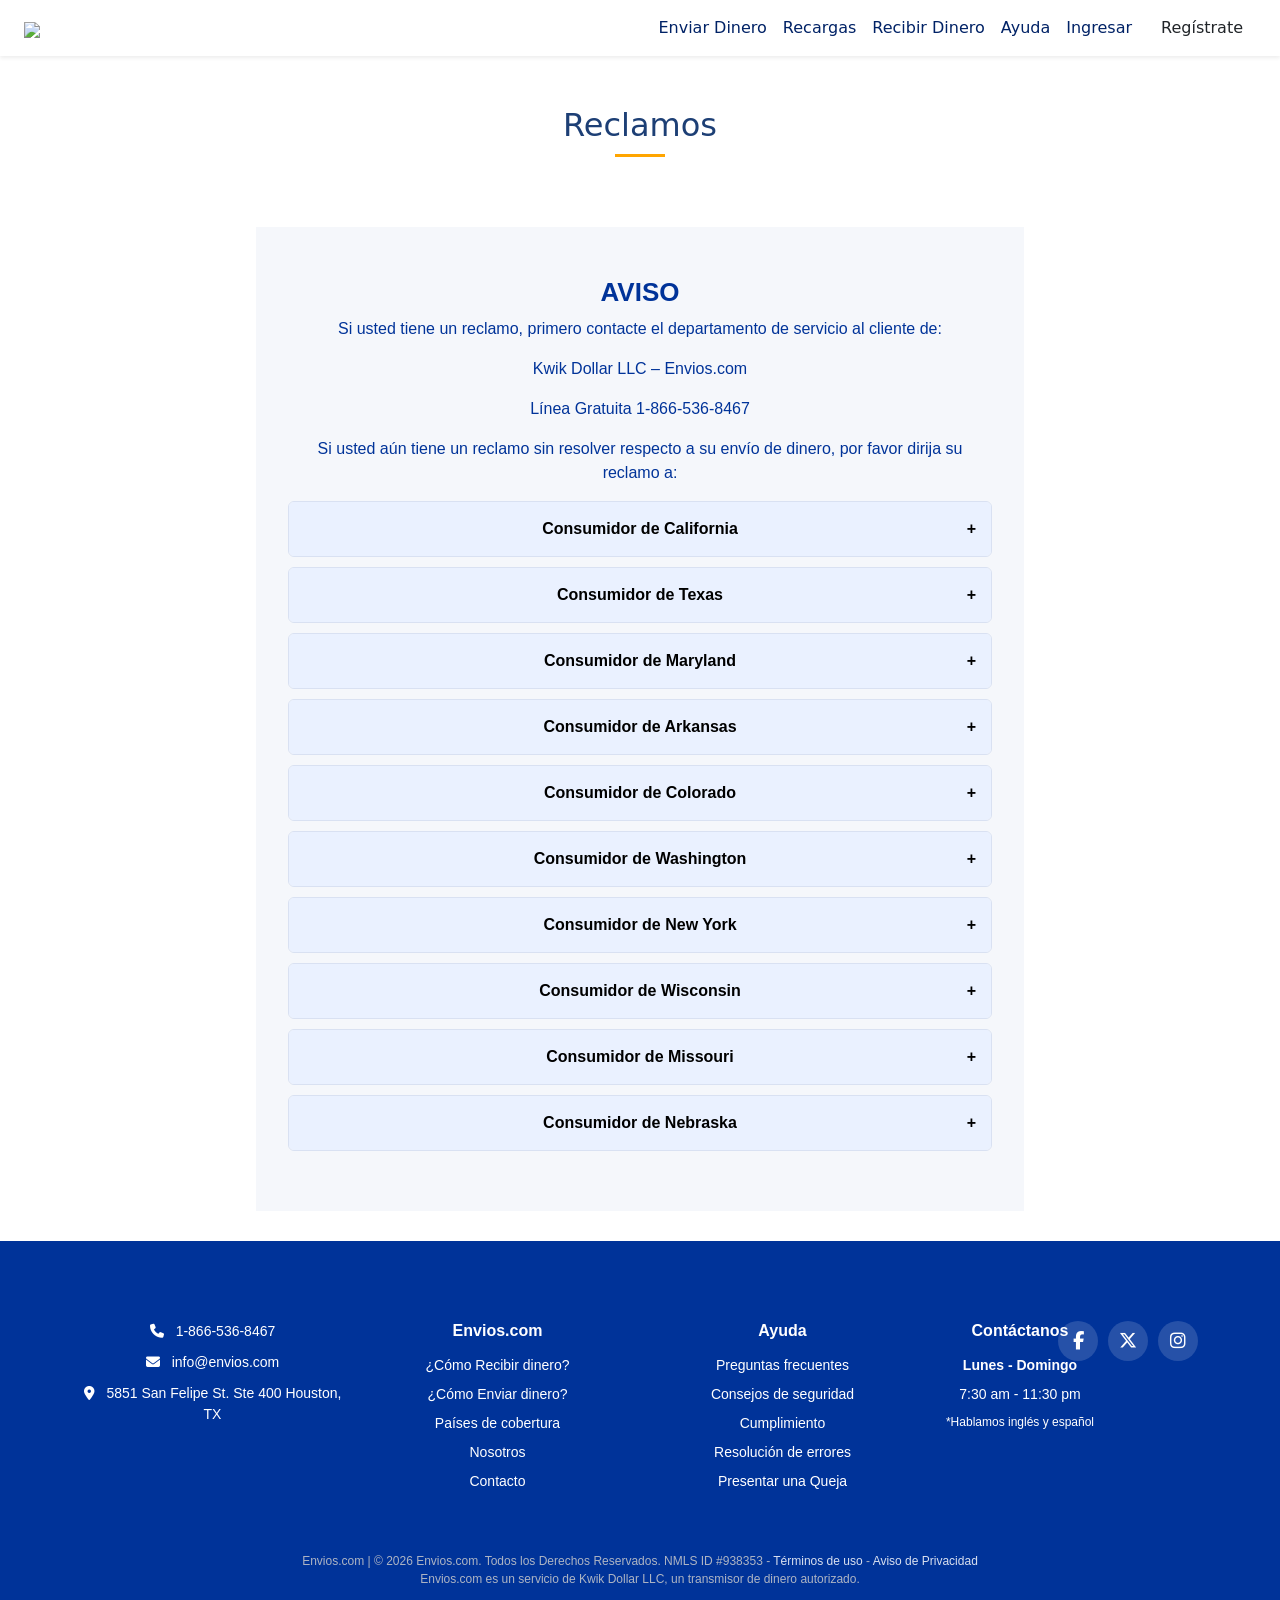
==== complaint.html @ e7c372b0 "Add files via upload" ====
<!doctype html>
<html lang="es">

<head>
    <meta charset="UTF-8" />
    <title>envios.com</title>

    <!-- Bootstrap -->
    <link href="https://cdn.jsdelivr.net/npm/bootstrap@5.3.2/dist/css/bootstrap.min.css" rel="stylesheet" />

    <!-- Google Font -->
    <link href="https://fonts.googleapis.com/css2?family=Inter:wght@300;400;600;700&display=swap" rel="stylesheet" />

    <!-- Custom CSS -->
    <link rel="stylesheet" href="css/styles.css" />
    <!-- Carousel -->
    <link rel="stylesheet" href="https://cdn.jsdelivr.net/npm/swiper@11/swiper-bundle.min.css" />
    <link rel="stylesheet" href="https://cdnjs.cloudflare.com/ajax/libs/font-awesome/7.0.1/css/all.min.css"
        integrity="sha512-2SwdPD6INVrV/lHTZbO2nodKhrnDdJK9/kg2XD1r9uGqPo1cUbujc+IYdlYdEErWNu69gVcYgdxlmVmzTWnetw=="
        crossorigin="anonymous" referrerpolicy="no-referrer" />
    <style>
        .aviso-section {
            background: #f5f7fb;
            padding: 50px 20px;
            font-family: Arial;
            color: #003399;
            width: 60%;
            margin: 0 auto;
            /* 🔥 esto lo centra */
            margin-bottom: 30px;
        }

        .container {
            max-width: 900px;
            margin: auto;
            text-align: center;
        }

        .titulo {
            font-size: 26px;
            font-weight: bold;
        }

        .accordion .item {
            margin-bottom: 10px;
            border: 1px solid #d9e1f2;
            border-radius: 6px;
            overflow: hidden;
        }

        .btn-acc {
            width: 100%;
            background: #eaf1ff;
            border: none;
            padding: 15px;
            font-weight: bold;
            cursor: pointer;
            position: relative;
        }

        .btn-acc::after {
            content: "+";
            position: absolute;
            right: 15px;
        }

        .btn-acc.active::after {
            content: "–";
        }

        .contenido {
            display: none;
            background: white;
            padding: 15px;
        }

        /* 📱 Pantallas pequeñas */
        @media (max-width: 768px) {
            .aviso-section {
                width: 90%;
            }
        }
    </style>
</head>

<body>
    <div id="header"></div>

    <!-- SECCIÓN ESPECIALES -->
    <section class="especiales container text-center">
        <h2 class="section-title">Reclamos</h2>
    </section>

    <section class="aviso-section">
        <div class="container">
            <h2 class="titulo">AVISO</h2>

            <p class="subtitulo">
                Si usted tiene un reclamo, primero contacte el departamento de
                servicio al cliente de:
            </p>

            <p class="empresa">Kwik Dollar LLC – Envios.com</p>
            <p class="telefono">Línea Gratuita 1-866-536-8467</p>

            <p class="descripcion">
                Si usted aún tiene un reclamo sin resolver respecto a su envío de
                dinero, por favor dirija su reclamo a:
            </p>

            <div class="accordion">
                <!-- CALIFORNIA -->
                <div class="item">
                    <button class="btn-acc">Consumidor de California</button>
                    <div class="contenido">
                        <p class="p5 complaint_cal_content ng-binding" style="text-align: justify; margin-bottom: 2px">
                            Si tiene alguna queja con respecto a cualquier aspecto de las
                            actividades de transferencia de fondos realizadas en esta
                            localidad, puede comunicarse con
                            <strong class="ng-binding">
                                California Department of Financial Protection and Innovation
                                (DFPI)</strong>
                            en su número de teléfono gratuito<strong><a href="tel:+18662752677">
                                    1-866-275-2677</a></strong>, por correo electrónico a
                            <strong><a
                                    href="mailto:consumer.services@dbo.ca.gov">consumer.services@dbo.ca.gov</a></strong>,
                            o por correo al Department of Financial Protection and
                            Innovation, Servicios al Consumidor, 2101 Arena Boulevard,
                            Sacramento, CA 95834.
                        </p>
                    </div>
                </div>

                <!-- TEXAS -->
                <div class="item">
                    <button class="btn-acc">Consumidor de Texas</button>
                    <div class="contenido">
                        <h3 class="p6 ng-binding" style="text-align: center">
                            Texas Department of Banking
                        </h3>
                        <p class="p5 ng-binding" style="text-align: center; margin-bottom: 2px">
                            2601 North Lamar Boulevard – Suite 300
                        </p>
                        <p class="p5 ng-binding" style="text-align: center; margin-bottom: 2px">
                            Austin, Texas 78705 - 4294
                        </p>
                        <p class="p5 ng-binding" style="text-align: center; margin-bottom: 2px">
                            Teléfono:
                            <strong><a href="tel:+18772765554">1-877-276-5554</a> </strong>
                            (línea gratuita)
                        </p>
                        <p class="p5 ng-binding" style="text-align: center; margin-bottom: 2px">
                            Fax: 512-475-1313
                        </p>
                        <p class="p5 ng-binding" style="text-align: center; margin-bottom: 2px">
                            E-mail:
                            <a href="mailto:consumer.complaints@dob.texas.gov">consumer.complaints@dob.texas.gov</a>
                        </p>
                        <p class="p5 ng-binding" style="text-align: center; margin-bottom: 2px">
                            Pagina Web:
                            <a href="https://dob.texas.gov/" target="_blank">www.dob.texas.gov</a>
                        </p>
                    </div>
                </div>

                <!-- MARYLAND -->
                <div class="item">
                    <button class="btn-acc">Consumidor de Maryland</button>
                    <div class="contenido">
                        <h3 class="p6 ng-binding" style="text-align: center">
                            MARYLAND OFFICE OF THE COMMISSIONER OF FINANCIAL REGULATION
                        </h3>
                        <p class="p5 ng-binding" style="text-align: center; margin-bottom: 2px">
                            EN LINEA:
                            <a href="https://www.dllr.state.md.us/" target="_blank">www.dllr.state.md.us</a>
                        </p>
                        <p class="p5 ng-binding" style="text-align: center; margin-bottom: 2px">
                            Teléfono:
                            <strong><a href="tel:+8887840136">888-784-0136</a> </strong>
                        </p>
                        <p class="p5 ng-binding" style="text-align: center; margin-bottom: 2px">
                            Por correo:
                        </p>
                        <p class="p5 ng-binding" style="text-align: center; margin-bottom: 2px">
                            Office of the Commissioner of Financial Regulation Attention:
                            Complaint Unit 500 North Calvert Street, Suite 402 Baltimore, MD
                            21202
                        </p>
                        <p class="p5 ng-binding" style="text-align: center; margin-bottom: 2px">
                            Maryland Consumer Compliant Notice: The Commissioner of
                            Financial Regulation for the State of Maryland will accept all
                            questions or complaints from Maryland residents regarding Kwik
                            Dollar LLC DBA Dinex, Envios.com, NMLS ID 938353 at 500 N.
                            Calvert St., Ste. 402, Baltimore, MD 21202 or (888) 784-0136.
                        </p>
                    </div>
                </div>

                <!-- ARKANSAS -->
                <div class="item">
                    <button class="btn-acc">Consumidor de Arkansas</button>
                    <div class="contenido">
                        <p class="p5 ng-binding" style="text-align: center; margin-bottom: 2px">
                            Después de comunicarse por primera vez con Kwik Dollar LLC DBA
                            Dinex, Envios.com, si aún tiene una queja sin resolver con
                            respecto a la actividad de transmisión de dinero de la empresa,
                            dirija su queja al Arkansas Securities Department a:
                        </p>
                        <p class="p5" style="text-align: center; margin-bottom: 2px">
                            <br />
                        </p>
                        <p class="p5 ng-binding" style="text-align: center; margin-bottom: 2px">
                            Heritage West Building, Suite 300
                        </p>
                        <p class="p5 ng-binding" style="text-align: center; margin-bottom: 2px">
                            201 East Markham Street
                        </p>
                        <p class="p5 ng-binding" style="text-align: center; margin-bottom: 2px">
                            Little Rock, Arkansas 72201-1692
                        </p>
                        <p class="p5 ng-binding" style="text-align: center; margin-bottom: 2px">
                            Telephone Number: (501) 324-9260
                        </p>
                        <p class="p5 ng-binding" style="text-align: center; margin-bottom: 2px">
                            Toll Free: (800) 981-4429
                        </p>
                    </div>
                </div>

                <!-- COLORADO -->
                <div class="item">
                    <button class="btn-acc">Consumidor de Colorado</button>
                    <div class="contenido">
                        <p class="p5 ng-binding" style="text-align: center; margin-bottom: 2px">
                            Entidades diferentes a aquellas instituciones financieras
                            aseguradas por el FDIC, que dirigen actividades de envío de
                            dinero en Colorado, incluyendo venta de giros postales, giro de
                            fondos e instrumentos de pago o crédito requieren tener licencia
                            de la División Bancaria del Estado de Colorado de acuerdo con el
                            Acto de Transmisores de Dinero, Título 11, Artículo 110, del
                            Estatuto Revisado de Colorado.
                        </p>
                        <p class="p5" style="text-align: center; margin-bottom: 2px">
                            <br />
                        </p>
                        <p class="p5 ng-binding" style="text-align: center; margin-bottom: 2px">
                            Si usted tiene una pregunta o duda acerca DE SU TRASACCIÓN - DEL
                            DINERO QUE ENVIÓ
                        </p>
                        <p class="p5 ng-binding" style="text-align: center; margin-bottom: 2px">
                            Por favor póngase en contacto con el agente de envíos monetarios
                            que procesó su transacción para obtener ayuda. La División
                            Bancaria de Colorado no tiene acceso a esta información.
                        </p>
                        <p class="p5 ng-binding" style="text-align: center; margin-bottom: 2px">
                            Si usted es un residente del estado de Colorado y tiene una
                            queja sobre EL AGENTE DE ENVIÓS MONETARIOS – LA COMPAÑÍA QUE
                            ENVIÓ SU DINERO
                        </p>
                        <p class="p5" style="text-align: center; margin-bottom: 2px">
                            <br />
                        </p>
                        <p class="p5 ng-binding" style="text-align: center; margin-bottom: 2px">
                            Todas las quejas deben de ser entregadas por escrito. Por favor
                            llene la forma de quejas que se encuentra en el sitio web de la
                            División Bancaria de Colorado y entrégue la forma junto con los
                            documentos que apoyen su queja por correo o por correo
                            electrónico a la División Bancaria de Colorado al:
                        </p>
                        <p class="p5" style="text-align: center; margin-bottom: 2px">
                            <br />
                        </p>
                        <p class="p5 ng-binding" style="text-align: center; margin-bottom: 2px">
                            Colorado Division of Banking, 1560 Broadway, Suite 975, Denver,
                            Colorado 80202
                        </p>
                        <p class="p5 ng-binding" style="text-align: center; margin-bottom: 2px">
                            correo electrónico: DORA_BankingWebsite@state.co.us
                        </p>
                        <p class="p5 ng-binding" style="text-align: center; margin-bottom: 2px">
                            sitio web: banking.colorado.gov/industry/money-transmitters
                        </p>
                        <p class="p5 ng-binding" style="text-align: center; margin-bottom: 2px">
                            Sección 11-110-120, C.R.S. requiere que agentes de envíos
                            monetarios y compañías de giros postales coloquen este anuncio
                            en un lugar visible, notorio y alumbrado.
                        </p>
                    </div>
                </div>

                <!-- WASHINGTON -->
                <div class="item">
                    <button class="btn-acc">Consumidor de Washington</button>
                    <div class="contenido">
                        <p class="p5 ng-binding" style="text-align: center; margin-bottom: 2px">
                            Las quejas relacionadas con la transmisión de dinero (incluido
                            el tipo de cambio) pueden presentarse ante el Departamento de
                            Instituciones Financieras del Estado de Washington mediante
                            cualquiera de los métodos siguientes:
                        </p>
                        <p class="p5" style="text-align: center; margin-bottom: 2px">
                            <br />
                        </p>
                        <p class="p5 ng-binding" style="text-align: center; margin-bottom: 2px">
                            CSEnforceComplaints@dfi.wa.gov
                        </p>
                        <p class="p5" style="text-align: center; margin-bottom: 2px">
                            <br />
                        </p>
                        <p class="p5 ng-binding" style="text-align: center; margin-bottom: 2px">
                            Online: http://www.dfi.wa.gov
                        </p>
                    </div>
                </div>

                <!-- NEW YORK -->
                <div class="item">
                    <button class="btn-acc">Consumidor de New York</button>
                    <div class="contenido">
                        <h3 class="p6 ng-binding" style="text-align: center">
                            New York Department of Financial Services
                        </h3>
                        <p class="p5" style="text-align: center; margin-bottom: 2px">
                            <br />
                        </p>
                        <p class="p5 ng-binding" style="text-align: center; margin-bottom: 2px">
                            Consumer Services Division
                        </p>
                        <p class="p5 ng-binding" style="text-align: center; margin-bottom: 2px">
                            One State Street
                        </p>
                        <p class="p5 ng-binding" style="text-align: center; margin-bottom: 2px">
                            New York, NY 10004-1417
                        </p>
                        <p class="p5 ng-binding" style="text-align: center; margin-bottom: 2px">
                            1.877.226.5697
                        </p>
                        <p class="p5 ng-binding" style="text-align: center; margin-bottom: 2px">
                            http://www.dfs.ny.gov
                        </p>
                        <p class="p5" style="text-align: center; margin-bottom: 2px">
                            <br />
                        </p>
                        <p class="p5 ng-binding" style="text-align: center; margin-bottom: 2px">
                            By mail:
                        </p>
                        <p class="p5 ng-binding" style="text-align: center; margin-bottom: 2px">
                            New York State Department of Financial Services
                        </p>
                        <p class="p5 ng-binding" style="text-align: center; margin-bottom: 2px">
                            Consumer Services Division
                        </p>
                        <p class="p5 ng-binding" style="text-align: center; margin-bottom: 2px">
                            One State Street
                        </p>
                        <p class="p5 ng-binding" style="text-align: center; margin-bottom: 2px">
                            New York, NY 10004-1417
                        </p>
                    </div>
                </div>

                <!-- WISCONSIN -->
                <div class="item">
                    <button class="btn-acc">Consumidor de Wisconsin</button>
                    <div class="contenido">
                        <h3 class="p6 ng-binding" style="text-align: center">
                            Wisconsin Department of Financial Institutions
                        </h3>
                        <p class="p5" style="text-align: center; margin-bottom: 2px">
                            <br />
                        </p>
                        <p class="p5 ng-binding" style="text-align: center; margin-bottom: 2px">
                            En línea: http://www.wdfi.org
                        </p>
                        <p class="p5 ng-binding" style="text-align: center; margin-bottom: 2px">
                            Teléfono: 800-452-3328 608-261-7578
                        </p>
                        <p class="p5 ng-binding" style="text-align: center; margin-bottom: 2px">
                            Fax: (608) 264-7968
                        </p>
                        <p class="p5" style="text-align: center; margin-bottom: 2px">
                            <br />
                        </p>
                        <p class="p5 ng-binding" style="text-align: center; margin-bottom: 2px">
                            Por Correo:
                        </p>
                        <p class="p5 ng-binding" style="text-align: center; margin-bottom: 2px">
                            Department of Financial Institutions Bureau of Consumer Affairs
                        </p>
                        <p class="p5 ng-binding" style="text-align: center; margin-bottom: 2px">
                            PO Box 8041
                        </p>
                        <p class="p5 ng-binding" style="text-align: center; margin-bottom: 2px">
                            Madison, WI 53708-804
                        </p>
                    </div>
                </div>

                <!-- MISSOURI -->
                <div class="item">
                    <button class="btn-acc">Consumidor de Missouri</button>
                    <div class="contenido">
                        <h3 class="p6 ng-binding" style="text-align: center">
                            Missouri Division of Finance
                        </h3>
                        <p class="p5" style="text-align: center; margin-bottom: 2px">
                            <br />
                        </p>
                        <p class="p5 ng-binding" style="text-align: center; margin-bottom: 2px">
                            En línea: http://www.finance.mo.gov
                        </p>
                        <p class="p5 ng-binding" style="text-align: center; margin-bottom: 2px">
                            Teléfono: 573-751-3242
                        </p>
                        <p class="p5 ng-binding" style="text-align: center; margin-bottom: 2px">
                            Fax: 573-751-9192
                        </p>
                        <p class="p5" style="text-align: center; margin-bottom: 2px">
                            <br />
                        </p>
                        <p class="p5 ng-binding" style="text-align: center; margin-bottom: 2px">
                            Por Correo:
                        </p>
                        <p class="p5 ng-binding" style="text-align: center; margin-bottom: 2px">
                            Missouri Division of Finance
                        </p>
                        <p class="p5 ng-binding" style="text-align: center; margin-bottom: 2px">
                            P.O. Box 716
                        </p>
                        <p class="p5 ng-binding" style="text-align: center; margin-bottom: 2px">
                            Jefferson City, MO 65102-0716
                        </p>
                    </div>
                </div>

                <!-- NEBRASKA -->
                <div class="item">
                    <button class="btn-acc">Consumidor de Nebraska</button>
                    <div class="contenido">
                        <h3 class="p6 ng-binding" style="text-align: center">
                            Nebraska Department of Banking &amp; Finance
                        </h3>
                        <p class="p5" style="text-align: center; margin-bottom: 2px">
                            <br />
                        </p>
                        <p class="p5 ng-binding" style="text-align: center; margin-bottom: 2px">
                            En línea: http://www.ndbf.ne.gov
                        </p>
                        <p class="p5 ng-binding" style="text-align: center; margin-bottom: 2px">
                            Teléfono: 402-471-2171
                        </p>
                        <p class="p5 ng-binding" style="text-align: center; margin-bottom: 2px">
                            Fax:
                        </p>
                        <p class="p5" style="text-align: center; margin-bottom: 2px">
                            <br />
                        </p>
                        <p class="p5 ng-binding" style="text-align: center; margin-bottom: 2px">
                            Por Correo:
                        </p>
                        <p class="p5 ng-binding" style="text-align: center; margin-bottom: 2px">
                            Nebraska Department of Banking &amp; Finance Financial
                            Institutions – Complaints
                        </p>
                        <p class="p5 ng-binding" style="text-align: center; margin-bottom: 2px">
                            P.O. Box 95006
                        </p>
                        <p class="p5 ng-binding" style="text-align: center; margin-bottom: 2px">
                            Lincoln, Nebraska 68509-5006
                        </p>
                    </div>
                </div>
            </div>
        </div>
    </section>

    <div id="footer"></div>
    <script src="js/include.js"></script>
    <script src="https://cdn.jsdelivr.net/npm/swiper@11/swiper-bundle.min.js "></script>
    <script src="https://cdn.jsdelivr.net/npm/bootstrap@5.3.0/dist/js/bootstrap.bundle.min.js"></script>
    <script>
        const buttons = document.querySelectorAll(".btn-acc");

        buttons.forEach((btn) => {
            btn.addEventListener("click", () => {
                // cerrar todos
                buttons.forEach((b) => {
                    b.classList.remove("active");
                    b.nextElementSibling.style.display = "none";
                });

                // abrir el actual
                btn.classList.add("active");
                btn.nextElementSibling.style.display = "block";
            });
        });
    </script>
</body>

</html>
---- css/styles.css ----
body {
    font-family: 'Inter', sans-serif;
}


.nav-link {
    color: #002266 !important;
    position: relative;
    text-decoration: none;
    font-weight: 700;
}

.nav-link::after {
    content: "";
    position: absolute;
    left: 0;
    bottom: -4px;
    width: 0;
    height: 2px;
    background-color: #FF8100;
    transition: width 0.3s ease;
}

.nav-link:hover::after {
    width: 100%;
}

.nav-link:hover {
    color: #002266; /* mantiene el color */
}

.contact-section {
    padding: 60px 0;
    background: #f5f6f8;
}

.section-title {
    color: #1d3f75;
    margin-bottom: 30px;
    position: relative;
}

.section-title::after {
    content: "";
    width: 50px;
    height: 3px;
    background: orange;
    display: block;
    margin: 10px auto;
}


/* Caja */

.contact-box {
    background: #dfe6f1;
    padding: 30px;
    border-radius: 12px;
    max-width: 900px;
    margin: auto;
}


/* Labels */

.form-label {
    color: #1d3f75;
    font-weight: 600;
}


/* Inputs */

.form-control {
    border-radius: 8px;
    height: 45px;
}


/* Textarea */

.textarea {
    height: 200px;
    resize: none;
}


/* Recaptcha fake */

.recaptcha-box {
    background: #fff;
    border: 1px solid #ccc;
    padding: 15px;
    border-radius: 6px;
    width: 250px;
}


/* Botón */

.btn-send {
    background: #6b86b7;
    color: white;
    padding: 10px 40px;
    border-radius: 10px;
    border: none;
}

.btn-send:hover {
    background: #5a75a3;
}

.section {
    padding: 80px 0;
}

.section-lg {
    padding: 100px 0;
}

.section-sm {
    padding: 50px 0;
}


/* COLORS */

.text-orange {
    color: #FF8100;
}

.text-blue {
    color: #002266;
}

.btn-orange {
    background: #FF8100;
    color: white;
    border: none;
    font-weight: 600;
    font-size: 16px;
}

.btn-orange:hover {
    background: #e67e00;
}

.btn-outline-orange {
    border: 2px solid #FF8100;
    color: #FF8100;
    font-weight: 600;
    font-size: 18px;
}

.btn-outline-orange:hover {
    background: #FF8100;
    color: white;
}


/* HERO */

.hero {
    background: linear-gradient(90deg, #0c2d6b, #0e3b8f);
}

.hero-title {
    font-size: 48px;
    line-height: 1.3;
}


/* CARD */

.envio-card {
    width: 80%;
    border-radius: 12px;
    background: #f5f5f5;
    box-shadow: 0 15px 35px rgba(0, 0, 0, 0.2);
}


/* APP BANNER */

.app-banner {
    background: #FF8100;
    color: white;
}


.custom-select {
    position: relative;
    width: 200px;
    cursor: pointer;
}

.selected {
    border-radius: 8px;

}

.input-group-custom {
  display: flex;
  align-items: center;
  border: 1px solid #ddd;
  border-radius: 12px;
  overflow: hidden;
  background: #fff;
}

.input-amount {
  border: none;
  outline: none;
  flex: 1;
  padding: 12px;
  font-size: 16px;
}

.currency-box {
  display: flex;
  align-items: center;
  gap: 6px;
  padding: 0 12px;
  border-left: 1px solid #ddd;
  height: 100%;
  font-weight: 600;
}

/* opcional hover pro */
.input-group-custom:focus-within {
  border-color: #ff7a00;
  box-shadow: 0 0 0 2px rgba(255,122,0,0.2);
}




.options {
    position: absolute;
    width: 75%;
    background: white;
    border: 1px solid #ccc;
    border-radius: 8px;
    margin-top: 5px;
    display: none;
    max-height: 200px;
    overflow-y: auto;
    z-index: 10;
}

.option {
    padding: 10px;
    display: flex;
    align-items: center;
    gap: 10px;
}

.option:hover {
    background: #eee;
}


/* FEATURES */

.feature-card {
    background: transparent;
    border-radius: 10px;
}

.img-icon-xl {
    height: 100px;
    padding-bottom: 20px;
}

.coverage {
    background: #f8f9fa;
}


/* MAPA */

.coverage-map {
    max-width: 900px;
    width: 100%;
}


/* VIDEO */

.video-container {
    max-width: 900px;
    margin: 0 auto;
}

.testimonials {
    position: relative;
    background: url('https://images.unsplash.com/photo-1529336953121-a0c3c5a7f1b4?q=80') center/cover no-repeat;
    padding: 150px 0;
    color: white;
    overflow: hidden;
}


/* overlay extra */

.overlay {
    position: absolute;
    inset: 0;
}


/* contenido arriba */

.testimonials .container {
    z-index: 2;
}


/* avatar */

.avatar {
    width: 80px;
    height: 80px;
    border-radius: 50%;
    margin-bottom: 20px;    
    border: 3px solid white;
}


/* texto */

.testimonial-text {
    max-width: 600px;
    margin: 0 auto 15px;
    font-size: 18px;
    line-height: 1.6;
}


/* nombre */

.name {
    font-weight: 600;
    opacity: 0.9;
}


/* dots */

.swiper-pagination-bullet {
    background: white;
    opacity: 0.6;
}

.swiper-pagination-bullet-active {
    opacity: 1;
}


/* TITULO */

.text-blue {
    color: #0c2d6b;
}

.underline {
    width: 70px;
    height: 3px;
    background: orange;
    margin: 10px auto 0;
}


/* AVATAR */

.avatar {
    width: 90px;
    height: 90px;
    border-radius: 50%;
    margin-bottom: 15px;
}


/* NOMBRE */

.name {
    color: #0c2d6b;
    font-weight: 600;
    margin-bottom: 20px;
}


/* TEXTO */

.testimonial-text {
    max-width: 600px;
    margin: auto;
    font-size: 18px;
    line-height: 1.6;
    color: #444;
}


/* FLECHAS */

.swiper-button-next,
.swiper-button-prev {
    color: #5a6c9b;
}

.swiper-button-next:hover,
.swiper-button-prev:hover {
    color: #0c2d6b;
}

.logo-secure {
    max-height: 75px;
    object-fit: contain;
    filter: grayscale(20%);
    transition: all 0.3s ease;
}

.logo-secure:hover {
    filter: grayscale(0%);
    transform: scale(1.05);
}

.btn-primary-custom {
    background-color: #0c2d6b;
    color: white;
    border: none;
    padding: 10px 22px;
    border-radius: 6px;
    font-weight: 600;
    font-size: 18px;
}

.btn-primary-custom:hover {
    background-color: #082052;
    color: white;
}

.btn-outline-primary-custom {
    background: white;
    color: #0c2d6b;
    padding: 10px 22px;
    border-radius: 6px;
    font-weight: 600;
    font-size: 18px;
}

.btn-outline-primary-custom:hover {
    background: rgb(250, 250, 250);
}


/* FOOTER GENERAL */

#footer {
    background: #00339C;
    color: white;
    padding: 70px 0 30px;
    font-size: 18px;
    /* 🔥 subimos base */
}


/* TITULOS */

#footer h4 {
    font-size: 18px;
    font-weight: 700;
    margin-bottom: 15px;
}


/* LINKS */

#footer a {
    color: white;
    text-decoration: none;
    transition: 0.3s;
}

#footer a:hover {
    color: #FF8100;
}


/* LISTAS */

.footer-menu {
    list-style: none;
    padding: 0;
}

.footer-menu li {
    margin-bottom: 10px;
    font-size: 15px;
}


/* CONTACTO */

.address-holder div {
    margin-bottom: 12px;
    font-size: 15px;
}

.address-holder i {
    margin-right: 8px;
}


/* REDES */

.social-menu {
    list-style: none;
    padding: 0;
    display: flex;
    gap: 10px;
}

.social-menu a {
    width: 40px;
    height: 40px;
    background: rgba(255, 255, 255, 0.15);
    display: flex;
    align-items: center;
    justify-content: center;
    border-radius: 50%;
}

.social-menu a:hover {
    background: #FF8100;
}


/* COPYRIGHT */

.rights_text {
    font-size: 14px;
    opacity: 0.85;
}

.main-container {
    margin-top: 40px;
}


/* Títulos */

.title {
    text-align: center;
    color: #1d3f75;
    font-weight: bold;
}

.subtitle {
    text-align: center;
    margin-bottom: 30px;
    color: #555;
}


/* Caja formulario */

.search-box {
    background: #e9edf5;
    padding: 25px;
    border-radius: 10px;
    margin-bottom: 30px;
}

.search-box label {
    font-size: 13px;
    color: #1d3f75;
}

.btn-container {
    display: flex;
    align-items: flex-end;
}

.btn-search {
    width: 100%;
    background-color: #6b86b7;
    border: none;
    padding: 10px;
}


/* Sección info */

.info-section {
    margin: 40px 0;
}

.icon {
    font-size: 40px;
    margin-bottom: 15px;
}

.info-section h4 {
    color: #1d3f75;
    font-weight: bold;
}

.info-section p {
    color: #666;
    font-size: 13px;
}


/* Países */

.coverage-title {
    text-align: center;
    color: #1d3f75;
    margin-top: 40px;
}

.coverage-subtitle {
    text-align: center;
    margin-bottom: 20px;
    color: #555;
}

.country-box {
    background: #e9edf5;
    padding: 20px;
    border-radius: 10px;
    max-width: 500px;
    margin: 0 auto 40px;
}


/* TITULOS */

.section-title {
    color: #1d3f75;
    margin-bottom: 20px;
    position: relative;
}

.section-title::after {
    content: "";
    width: 50px;
    height: 3px;
    background: orange;
    display: block;
    margin: 10px auto;
}


/* ESPECIALES */

.especiales {
    padding: 50px 0;
}

.icons-row .icon {
    font-size: 40px;
    margin-bottom: 10px;
}


/* BLOQUE AZUL */

.blue-section {
    background: linear-gradient(90deg, #0d2f6d 50%, #123f9c 50%);
    color: white;
    padding: 60px 0;
}

.left-menu ul {
    list-style: none;
    padding: 0;
}

.left-menu li {
    padding: 12px 20px;
    margin-bottom: 10px;
    border-radius: 8px;
    cursor: pointer;
}

.left-menu li.active {
    background: #0a2a5a;
}

.right-content h2 {
    font-size: 32px;
    margin-bottom: 20px;
}


/* ALIANZAS */

.alianzas {
    padding: 50px 0;
    background: #f5f6f8;
}

.alianzas-text {
    max-width: 700px;
    margin: 0 auto 30px;
    color: #666;
}

.logos img {
    max-height: 50px;
    margin: 10px auto;
}


/* CAROUSEL */

.carousel-control {
    background: none;
    color: #1d3f75;
    font-size: 40px;
    text-shadow: none;
}


/* RESPONSIVE */

@media (max-width: 768px) {
    #footer {
        text-align: center;
    }
    .social-menu {
        justify-content: center;
        margin-top: 15px;
    }
}


/* RESPONSIVE */

@media (max-width: 768px) {
    #footer {
        text-align: center;
    }
    .social-menu {
        justify-content: center;
        margin-top: 15px;
    }
}


/* RESPONSIVE */

@media (max-width: 992px) {
    .hero-title {
        font-size: 32px;
    }
    .envio-card {
        margin-top: 30px;
        width: 100%;
    }
}











.tabs-custom {
    display: flex;
    background: #dcdcdc;
    border-radius: 12px;
    overflow: hidden;
    width: 100%;
}

.tabs-custom .tab {
    flex: 1;
    padding: 16px;
    border: none;
    background: transparent;
    font-size: 18px;
    font-weight: 500;
    color: #000;
    transition: all 0.3s ease;
}

/* ACTIVO (como tu imagen) */
.tabs-custom .tab.active {
    background: #bfbfbf;
}

/* EFECTO HOVER SUAVE */
.tabs-custom .tab:hover {
    background: #cfcfcf;
}
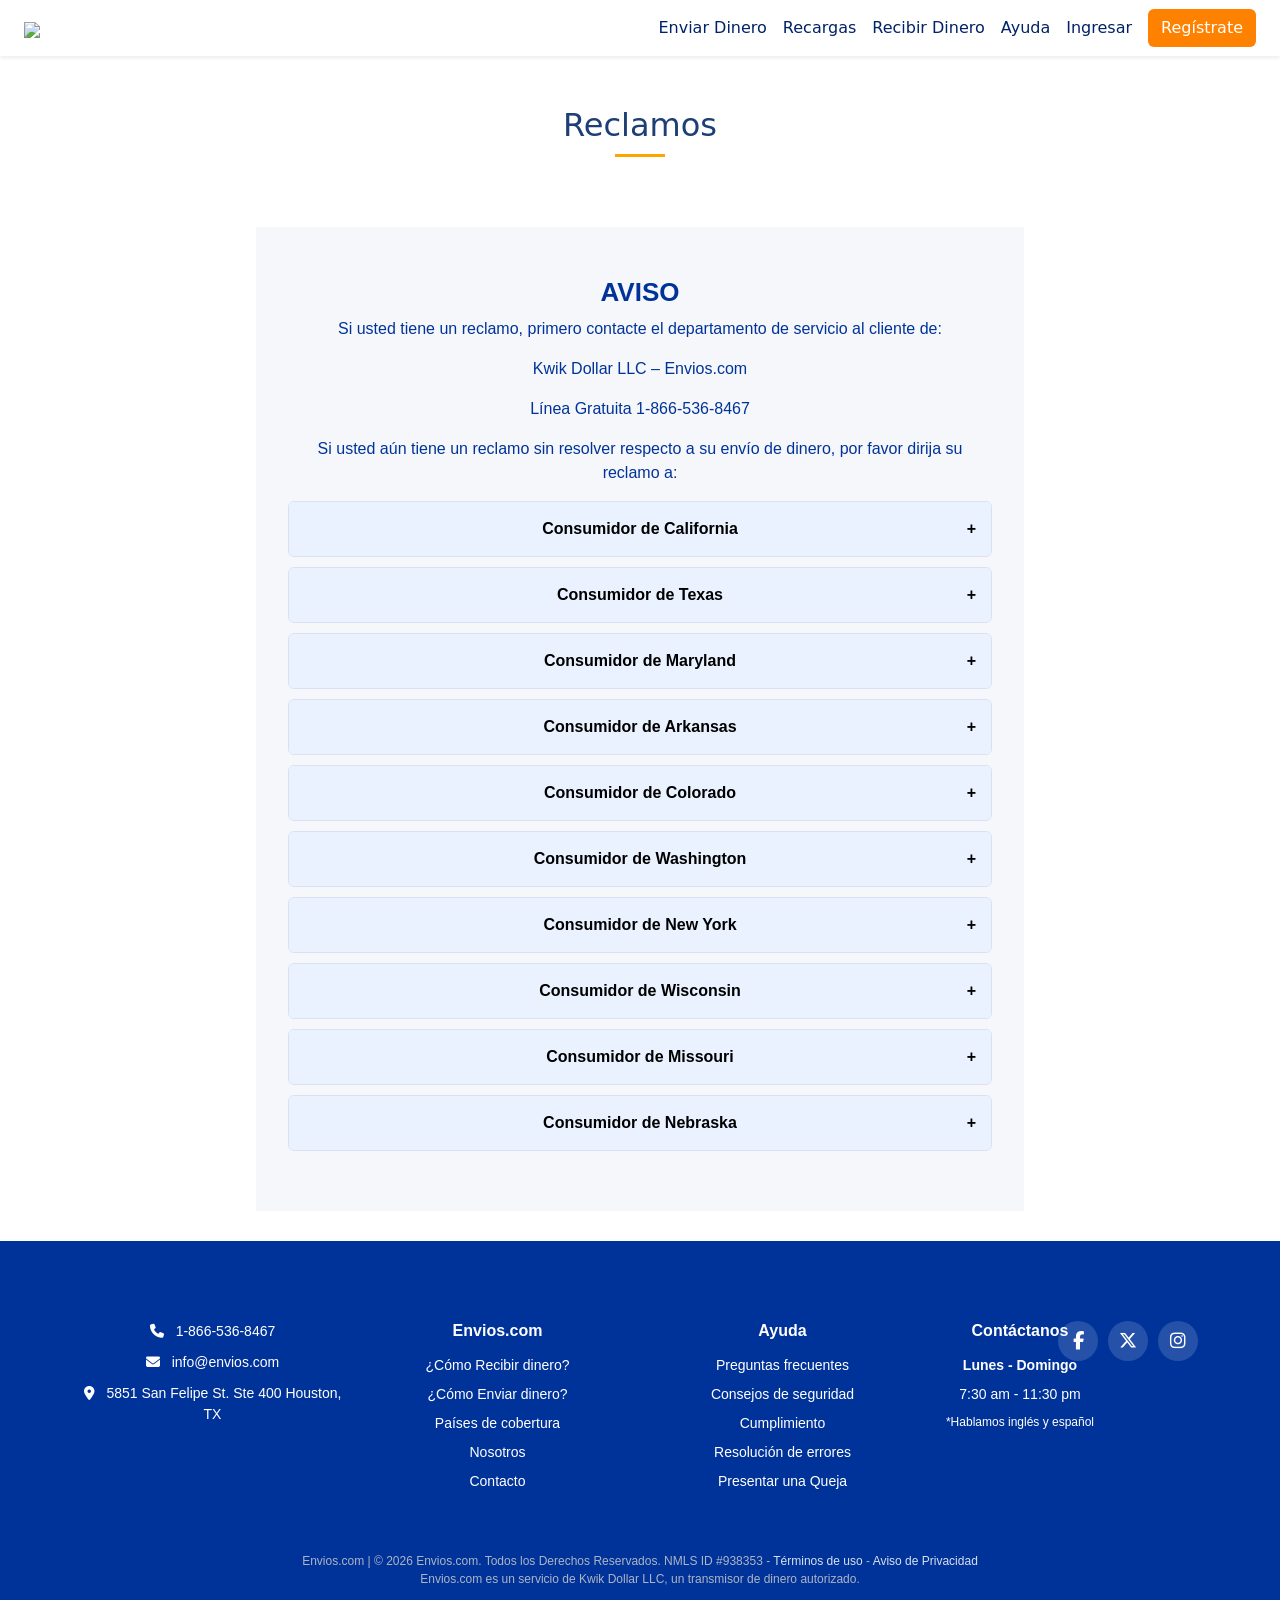
==== commit bae4fe25: "Add files via upload" ====
--- a/complaint.html
+++ b/complaint.html
@@ -478,6 +478,7 @@
     <script src="js/include.js"></script>
     <script src="https://cdn.jsdelivr.net/npm/swiper@11/swiper-bundle.min.js "></script>
     <script src="https://cdn.jsdelivr.net/npm/bootstrap@5.3.0/dist/js/bootstrap.bundle.min.js"></script>
+    
     <script>
         const buttons = document.querySelectorAll(".btn-acc");
 
--- a/css/styles.css
+++ b/css/styles.css
@@ -134,29 +134,42 @@
 }
 
 .btn-orange {
-    background: #FF8100;
-    color: white;
+    background: #FF8100!important;
+    color: white!important;
     border: none;
     font-weight: 600;
     font-size: 16px;
 }
 
 .btn-orange:hover {
-    background: #e67e00;
+    background: #e67e00!important;
 }
 
 .btn-outline-orange {
-    border: 2px solid #FF8100;
-    color: #FF8100;
-    font-weight: 600;
-    font-size: 18px;
+    border: 2px solid #FF8100!important;
+    color: #FF8100!important;
+    font-weight: 600!important;
+    font-size: 18px!important;
 }
 
 .btn-outline-orange:hover {
-    background: #FF8100;
-    color: white;
-}
-
+    background: #FF8100!important;
+    color: white!important;
+}
+
+.btn-descargar {
+  background-color: #FF8100!important;
+  color: white!important;
+  border-radius: 8px!important;
+  padding: 10px 20px!important;
+  font-weight: 600!important;
+  text-decoration: none!important;
+}
+
+.btn-descargar:hover {
+  background-color: #e67300!important;
+  color: white!important;
+}
 
 /* HERO */
 
@@ -426,31 +439,31 @@
 }
 
 .btn-primary-custom {
-    background-color: #0c2d6b;
-    color: white;
-    border: none;
-    padding: 10px 22px;
-    border-radius: 6px;
-    font-weight: 600;
-    font-size: 18px;
+    background-color: #0c2d6b !important;
+    color: white!important;
+    border: none!important;
+    padding: 10px 22px!important;
+    border-radius: 6px !important;
+    font-weight: 600!important;
+    font-size: 18px!important;
 }
 
 .btn-primary-custom:hover {
-    background-color: #082052;
-    color: white;
+    background-color: #082052!important;
+    color: white!important;
 }
 
 .btn-outline-primary-custom {
-    background: white;
-    color: #0c2d6b;
-    padding: 10px 22px;
-    border-radius: 6px;
-    font-weight: 600;
-    font-size: 18px;
+    background: white!important;
+    color: #0c2d6b!important;
+    padding: 10px 22px!important;
+    border-radius: 6px!important;
+    font-weight: 600!important;
+    font-size: 18px!important;
 }
 
 .btn-outline-primary-custom:hover {
-    background: rgb(250, 250, 250);
+    background: rgb(250, 250, 250)!important;
 }
 
 
